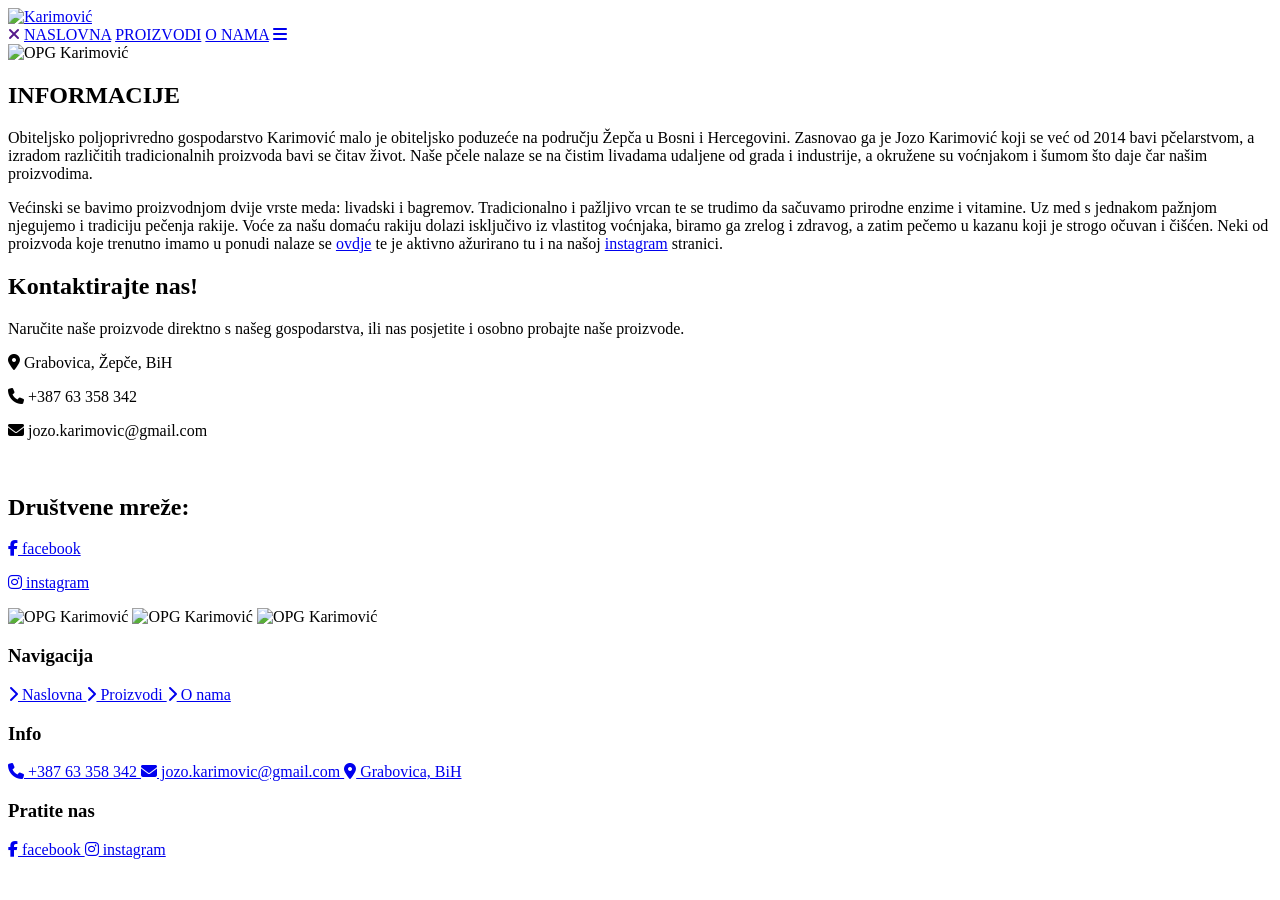
==== onama.html @ c3ba85f7 "Add files via upload" ====
<!DOCTYPE html>
<html lang="en">
<head>
   <meta charset="UTF-8">
   <meta name="viewport" content="width=device-width, initial-scale=1.0">
   <title>OPG Karimović</title>
   <link rel="stylesheet" href="https://cdnjs.cloudflare.com/ajax/libs/font-awesome/6.1.1/css/all.min.css">
   <link rel="stylesheet" href="css/style.css">
   <script src="js/script.js"></script>
   <link rel="icon" type="image/x-icon" href="images/favicon.ico">

</head>
<body>
   
<!-- header  -->

<header class="header">

   <section class="flex">

      <a href="index.html" class="logo"><img src="images/logo.png" alt="Karimović"></a>

      <nav class="topnav" id="topnav">
         
            <a href="" class="icon2"><i class="fas fa-times"></i></a>
             <a href="index.html">NASLOVNA</a>
             <a href="proizvodi.html">PROIZVODI</a>
             <a href="onama.html">O NAMA</a>
             <a href="javascript:void(0);" class="icon" onclick="myFunction()">
                 <i class="fa fa-bars"></i>
             </a>
     </nav>
   </section>

</header>


<div class="header-image">
   <img src="images/header.jpg" alt="OPG Karimović">
</div>



<!-- about  -->



<section class="about">

    <div class="content">
    <h1 class="heading"> INFORMACIJE</h1>
        <p>Obiteljsko poljoprivredno gospodarstvo Karimović malo je obiteljsko poduzeće na području Žepča u Bosni i Hercegovini. Zasnovao ga je Jozo Karimović koji se već od 2014 bavi pčelarstvom, a izradom različitih tradicionalnih proizvoda bavi se čitav život. Naše pčele nalaze se na čistim livadama udaljene od grada i industrije, a okružene su voćnjakom i šumom što daje čar našim proizvodima.
        </p>
        <p>Većinski se bavimo proizvodnjom dvije vrste meda: livadski i bagremov. Tradicionalno i pažljivo vrcan te se trudimo da sačuvamo prirodne enzime i vitamine. Uz med s jednakom pažnjom njegujemo i tradiciju pečenja rakije. Voće za našu domaću rakiju dolazi isključivo iz vlastitog voćnjaka, biramo ga zrelog i zdravog, a zatim pečemo u kazanu koji je strogo očuvan i čišćen. Neki od proizvoda koje trenutno imamo u ponudi nalaze se <a href="proizvodi.html"><span>ovdje</span></a> te je aktivno ažurirano tu i na našoj <a href="https://www.instagram.com/dulcisnatura/"><span>instagram</span></a> stranici.</p>
        </p>

        <h2>Kontaktirajte nas!</h2>
        <p>Naručite naše proizvode direktno s našeg gospodarstva, ili nas posjetite i osobno probajte naše proizvode.</p>
        <p><i class="fa-solid fa-location-dot"></i><span> Grabovica, Žepče, BiH</span> </p>
        <p><i class="fa-solid fa-phone"></i><span> +387 63 358 342</span></p>
        <p><i class="fa-solid fa-envelope"></i><span> jozo.karimovic@gmail.com</span></p>
<br>
        <h2>Društvene mreže:</h2>
        <p class="dm"><a href="https://www.facebook.com"> <i class="fab fa-facebook-f"></i> facebook </a></p>
        <p class="dm"><a href="https://www.instagram.com"> <i class="fab fa-instagram"></i> instagram </a></p>


        
</div> 

      <div class="image">
         <div class="slideshow">
            <img src="images/a1.png" class="slide active" alt="OPG Karimović">
            <img src="images/a2.png" class="slide" alt="OPG Karimović">
            <img src="images/a3.png" class="slide" alt="OPG Karimović">
         </div>
      </div>

</section>

<!-- footer -->

<footer>

    <div class="box-container">
 
        <div class="box">
            <h3>Navigacija</h3>
            <a href="index.html"> <i class="fas fa-chevron-right"></i> Naslovna </a>
            <a href="proizvodi.html"> <i class="fas fa-chevron-right"></i> Proizvodi </a>
            <a href="onama.html"> <i class="fas fa-chevron-right"></i> O nama </a>
        </div>
 
        <div class="box">
            <h3>Info</h3>
            <a href="#"> <i class="fas fa-phone"></i> +387 63 358 342 </a>
            <a href="mailto:jozo.karimovic@gmail.com"> <i class="fas fa-envelope"></i> jozo.karimovic@gmail.com </a>
            <a href="https://goo.gl/maps/Akxqu9mSqQsVGUqTA"> <i class="fas fa-map-marker-alt"></i> Grabovica, BiH </a>
        </div>
 
        <div class="box">
            <h3>Pratite nas</h3>
            <a href="https://www.facebook.com"> <i class="fab fa-facebook-f"></i> facebook </a>
            <a href="https://www.instagram.com"> <i class="fab fa-instagram"></i> instagram </a>
          
        </div>
 
    </div>

 </footer>
</body>
</html>
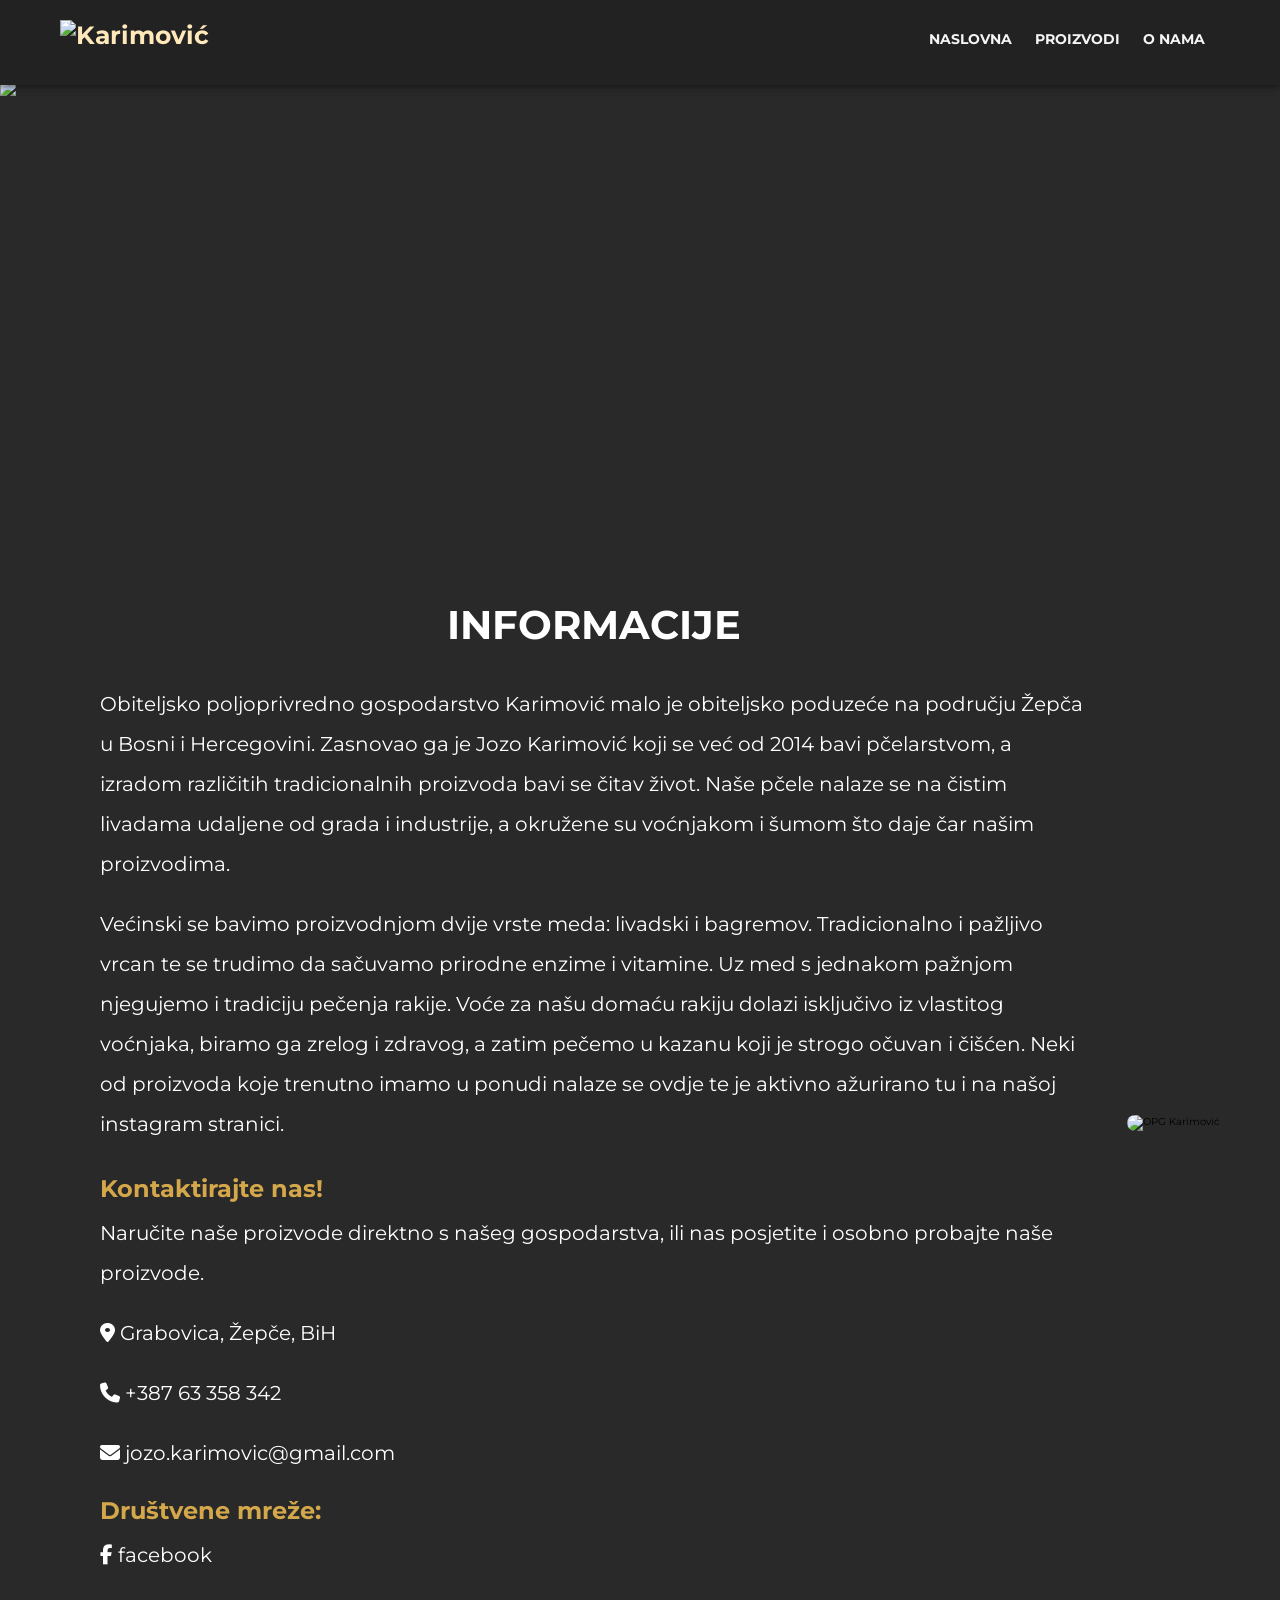
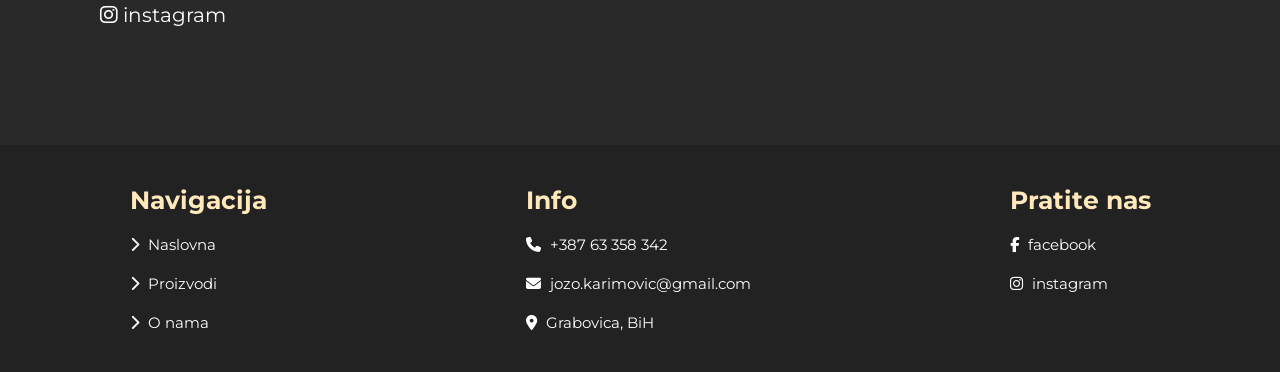
==== commit 0d2c911f: "Update onama.html" ====
--- a/onama.html
+++ b/onama.html
@@ -70,9 +70,9 @@
 
       <div class="image">
          <div class="slideshow">
-            <img src="images/a1.png" class="slide active" alt="OPG Karimović">
-            <img src="images/a2.png" class="slide" alt="OPG Karimović">
-            <img src="images/a3.png" class="slide" alt="OPG Karimović">
+            <img src="images/a1.jpg" class="slide active" alt="OPG Karimović">
+            <img src="images/a2.jpg" class="slide" alt="OPG Karimović">
+            <img src="images/a3.jpg" class="slide" alt="OPG Karimović">
          </div>
       </div>
 
@@ -109,4 +109,4 @@
 
  </footer>
 </body>
-</html>+</html>
--- a/css/style.css
+++ b/css/style.css
@@ -0,0 +1,600 @@
+@import url('https://fonts.googleapis.com/css2?family=DM+Sans:ital,opsz,wght@0,9..40,100..1000;1,9..40,100..1000&family=Montserrat:ital,wght@0,100..900;1,100..900&display=swap');
+
+*{
+   font-family: 'Montserrat', sans-serif;
+   margin:0; padding:0;
+   box-sizing: border-box;
+   outline: none; border:none;
+   text-decoration: none;
+   transition: .2s linear;
+}
+
+html{
+   overflow-x: hidden;
+   font-size: 62.5%;
+   scroll-behavior: smooth;
+   scroll-padding-top: 8rem;
+}
+
+body{
+   background-color: #292929;
+}
+
+section{
+   margin:0 auto;
+   padding:2rem;
+   max-width:1200px;
+}
+
+.heading{
+   margin-bottom: 2.5rem;
+   text-align: center;
+   font-size: 4rem;
+   color:#FFF;
+   text-transform: uppercase;
+}
+
+.heading span{
+   color:#FFE8B9;
+   text-transform: uppercase;
+}
+
+.header{
+   
+   position: fixed;
+   top:0; 
+   left:0; 
+   right:0;
+   z-index: 1000;
+   background-color: #222222;
+   box-shadow:0px 0px 8px #0e0e0e;
+}
+
+.header .flex{
+   position: relative;
+   display: flex;
+   align-items: center;
+   justify-content: space-between;
+}
+
+.header-image{
+   margin-top: 8rem;  
+   width: 100%;
+   line-height: 0;
+}
+
+.header-image img{
+   width: 100%;
+   height: 45rem;
+   object-fit: cover;
+   display: block;
+}
+
+
+.topnav {
+   position: absolute;
+   top: 3rem;
+   right: 25px;
+   text-align: right;
+}
+
+.topnav a {
+   text-decoration: none;
+   color:whitesmoke;
+   text-transform: uppercase;
+   font-size: 14px;
+   font-weight: 700;
+   padding: 0px 10px;
+}
+
+
+.topnav a:hover {
+   color: #FFE8B9;
+}
+
+.topnav a.icon {
+   display: none;
+}
+
+.topnav a.icon2 {
+   display: none;
+}
+
+
+.header .flex .navbar a{
+   margin-left: 2rem;
+   color:#FFF;
+   font-size: 2rem;
+}
+
+.header .flex .navbar a:hover{
+   color:#FFE8B9;
+}
+
+.header .flex .logo{
+   font-size: 2.5rem;
+   color:#FFE8B9;
+   font-family: 'DM Sans', sans-serif;
+   font-weight: bold;
+   display: flex;         
+   align-items: center;    
+}
+
+.header .flex .logo img{   
+   height: 4.5rem;
+   width: auto;
+   display: block;
+}
+
+
+.home{
+   margin-top: 6rem;
+}
+
+.home .row{
+   display: flex;
+   align-items: center;
+   flex-wrap: wrap-reverse;
+   gap:1.5rem;
+}
+
+.home .row .content{
+   flex:1 1 40rem;
+   text-align: left;
+   padding-left: 1rem;
+}
+
+.home .row .image{
+   flex:1 1 40rem;
+}
+
+.home .row .image img{
+   width: 100%;
+   border-radius: 3rem;;
+}
+
+.home .row .image .slideshow {
+      position: relative;
+      width: 100%;
+}
+
+.home .row .image .slideshow .slide {
+      display: none;
+      width: 100%;
+      opacity: 0;
+      transition: opacity 1s ease-in-out;
+}
+   
+.home .row .image .slideshow .slide.active {
+      display: block;
+      opacity: 1;
+}
+
+.home .row .content h1{
+   margin-bottom: 1rem;
+   font-size: 6rem;
+   color:#FFF;
+   line-height: 1;
+}
+
+.home .row .content h1 span{
+   color:#FFE8B9;
+}
+
+.home .row .content h2{
+   margin-bottom: 1rem;
+   font-size: 2rem;
+   color:#FFF;
+   line-height: 1;
+   font-weight: 400;
+}
+
+.home .row .content p span {
+   font-size: 2rem;
+   color: #d4a74b;
+   font-weight:600;
+}
+
+.about {
+   display: flex;
+   margin-top: 1rem;
+   align-items:center;
+   flex-wrap: wrap;
+}
+ 
+ 
+.about .content {
+   flex: 1 1 42rem;
+   padding: 4rem;
+}
+
+.about .content h2 {
+   font-size: 2.4rem;
+   color:#d4a74b;
+}
+ 
+ .about .content h3 {
+   font-size: 3rem;
+   text-transform: uppercase;
+   color: #FFF;
+   padding-bottom: 1rem;
+ }
+ 
+ 
+ .about .content h4 {
+   font-size: 2rem;
+   text-transform: uppercase;
+   color: #FFF;
+   padding-bottom: 2rem;
+   padding-top: 2rem;
+ }
+
+ .about .content p {
+   font-size: 2rem;
+   color: #fff;
+   padding: 1rem 0;
+   line-height: 2;
+ }
+
+.about .image .slideshow img {
+   width: 100%;
+   
+   border-radius: 3rem;;
+}
+
+.about .image .slideshow {
+      position: relative;
+      width: 100%;
+}
+
+.about .image .slideshow .slide {
+      display: none;
+      width: 100%;
+      opacity: 0;
+      transition: opacity 1s ease-in-out;
+}
+
+.about .image .slideshow .slide.active {
+      display: block;
+      opacity: 1;
+}
+
+.about a {
+   color: white;
+}
+
+.about a:hover {
+   color:#d4a74b;
+}
+
+footer{
+   background-color: #222222;
+   padding-bottom: 3rem;
+   padding-top: 3rem;
+   margin-top: 4rem;
+}
+
+footer .box-container{
+   display: flex;
+   justify-content: space-around;
+}
+
+footer .box-container .box h3{
+   font-size: 2.5rem;
+   color: #FFE8B9;
+   padding: 1rem 0;
+}
+
+footer .box-container .box a{
+   display: block;
+   font-size: 1.5rem;
+   padding: 1rem 0;
+   color: white;
+   
+}
+
+footer .box-container .box a i{
+   padding-right: .5rem;
+}
+
+footer .box-container .box a:hover i{
+   padding-right:2rem;
+}
+
+.products{
+   margin-top: 2.5rem;
+}
+.products .box-container {
+   display: flex;
+   flex-wrap: wrap;      
+   justify-content: center; 
+   padding-top: 3rem;
+   gap: 1rem;               
+ }
+
+.products .box-container .box {
+   text-align: center;
+   background: #fff;
+   box-shadow: 0 0.5rem 1rem rgba(0, 0, 0, 0.2);
+   border-radius: .5rem;
+   margin: 1rem;
+   flex: 1 1 28rem; 
+   max-width: 32rem; 
+ }
+
+ .products .box-container .box:hover {
+   background-color:#FFE8B9;
+   transition-timing-function: ease; 
+ }
+ 
+ 
+ .products .box-container .box .image {
+   position: relative;
+   overflow: hidden; 
+ }
+ 
+.products .box-container .box .image img {
+   width: 100%;         
+   height: 30rem;
+   object-fit: cover;    
+   animation: fadeIn .2s linear;
+   border-radius: 0.5rem;
+ }
+ 
+ 
+ .products .box-container .box .image .icons a {
+   display: block;
+   margin-top: 1rem;
+   height: 4.5rem;
+   width: 4.5rem;
+   line-height: 4.5rem;
+   font-size: 1.7rem;
+   border-radius: 50%;
+   color: #fff;
+ }
+ 
+ .products .box-container .box .content {
+   padding: 2rem;
+ }
+ 
+
+ .products .box-container .box .content h3 {
+   font-size: 2rem;
+   color: #333;
+ }
+ 
+
+ .products .box-container .box .content .price {
+   font-size: 2.2rem;
+   color: black;
+   padding-bottom: .7rem;
+   padding-top: .5rem;
+ }
+ 
+ .products .box-container .box .content .price span {
+   color: #666;
+   font-size: 1.5rem;
+   text-decoration: line-through;
+ }
+ 
+ .products .box-container .box .content .stars i {
+   font-size: 1.7rem;
+   color: gold;
+ }
+ 
+.products h2 {
+   color:white;
+   font-size: 3rem;
+   text-align: center;
+   font-weight: 400;
+}
+
+.products h2 span {
+   color:#FFE8B9;
+}
+
+ .overlay {
+   position: absolute;
+   top: 0;
+   bottom: 0;
+   left: 0;
+   right: 0;
+   opacity: 0;
+   transition: .5s ease;
+   background-color: rgba(51, 51, 51, 0.89);
+ }
+ 
+ .products .box-container .box:hover .overlay {
+   opacity: 1;
+ }
+ 
+ .img_text {
+   color: #d4a74b;
+   font-size: 30px;
+   top:40%;
+   bottom: 100%;
+   left: 50%;
+   position: absolute;
+   transform: translate(-50%, -50%);
+   text-align: center;
+   font-weight: bold;
+ }
+
+ .btn {
+   margin-top: 1rem;
+   display: inline-block;
+   border-radius: .5rem;
+   padding: 1rem 3rem;
+   font-size: 1.7rem;
+   color: #fff;
+   cursor: pointer;
+   background: #d4a74b;
+ }
+/* media query  */
+
+@media (max-width:990px){
+
+   html{
+      font-size: 55%;
+      overflow-x: hidden;
+   }
+
+   .home {
+      margin-bottom: -23rem;
+   }
+
+   .home .row .content h3{
+      font-size: 8rem;
+   }
+
+   .products{
+      margin-top: 10rem;
+   }
+   
+   .products .box-container {
+      display: flex;
+      justify-content: space-evenly;
+      flex-wrap: wrap;
+    }
+
+    footer {
+       margin-top: 30rem;
+    }
+    .about {
+       margin-bottom: -20rem;
+    }
+
+    
+   .products {
+      margin-bottom: -26rem;
+   }
+
+
+}
+
+@media (max-width:770px){
+
+
+   .home .row .content h3{
+      font-size: 6rem;
+   }
+
+
+   .header-image img{
+      height: 30rem;
+   }
+   
+   .products {
+      margin-bottom: -20rem;
+   }
+
+
+}
+
+@media (max-width:450px){
+
+   html{
+      font-size: 50%;
+      overflow-x: hidden;
+   }
+   
+   .home .row .content h3{
+      font-size: 5rem;
+   }
+
+   .heading{
+      font-size: 3rem;
+   }
+
+
+   .header-image img{
+      height: 10rem;
+   }
+}
+
+@media screen and (max-width:640px) {
+
+   html {
+   overflow-x: hidden;
+   }
+
+   .topnav {
+       width: auto;
+       display:inline-block;
+       background-color: #202020;
+       border-radius: 3rem;
+   }
+
+   .topnav a {
+       display: none;
+
+   }
+
+   .topnav a.icon {
+       display:block;
+       font-size: 22px;
+   }
+
+   .topnav.responsive a {
+       display: block;
+       width: 250px;
+       text-align:center;
+       padding: 30px 0;
+   }
+
+   .topnav.responsive a:hover {
+       background-color: #696969;
+       border-radius: 3rem;
+   }
+
+   .topnav.responsive a.icon {
+       display: none;
+       padding-top: -1rem;
+   }
+
+   .box-container {
+      flex-direction: column;
+   }
+
+   .products .box-container {
+   align-items: center;  
+   }
+
+   footer .box-container {
+      flex-direction: column;
+      padding-left: 5rem;
+   }
+
+   footer {
+      margin-top: -6rem;
+   }
+
+   .products {
+      margin-bottom: 10rem;
+   }
+
+   .header-image img{
+      height: 26rem;
+   }
+
+   .about .image {
+      margin-bottom: 20rem;
+   }
+
+   
+   .home .row .image img{
+      margin-bottom: 3rem;
+   }
+
+   .home .row .content {
+      margin-bottom: 25rem;
+   }
+}
+
+
+@media screen and (max-width:400px) {
+   .header {
+      width: 390px;
+   }
+   
+}
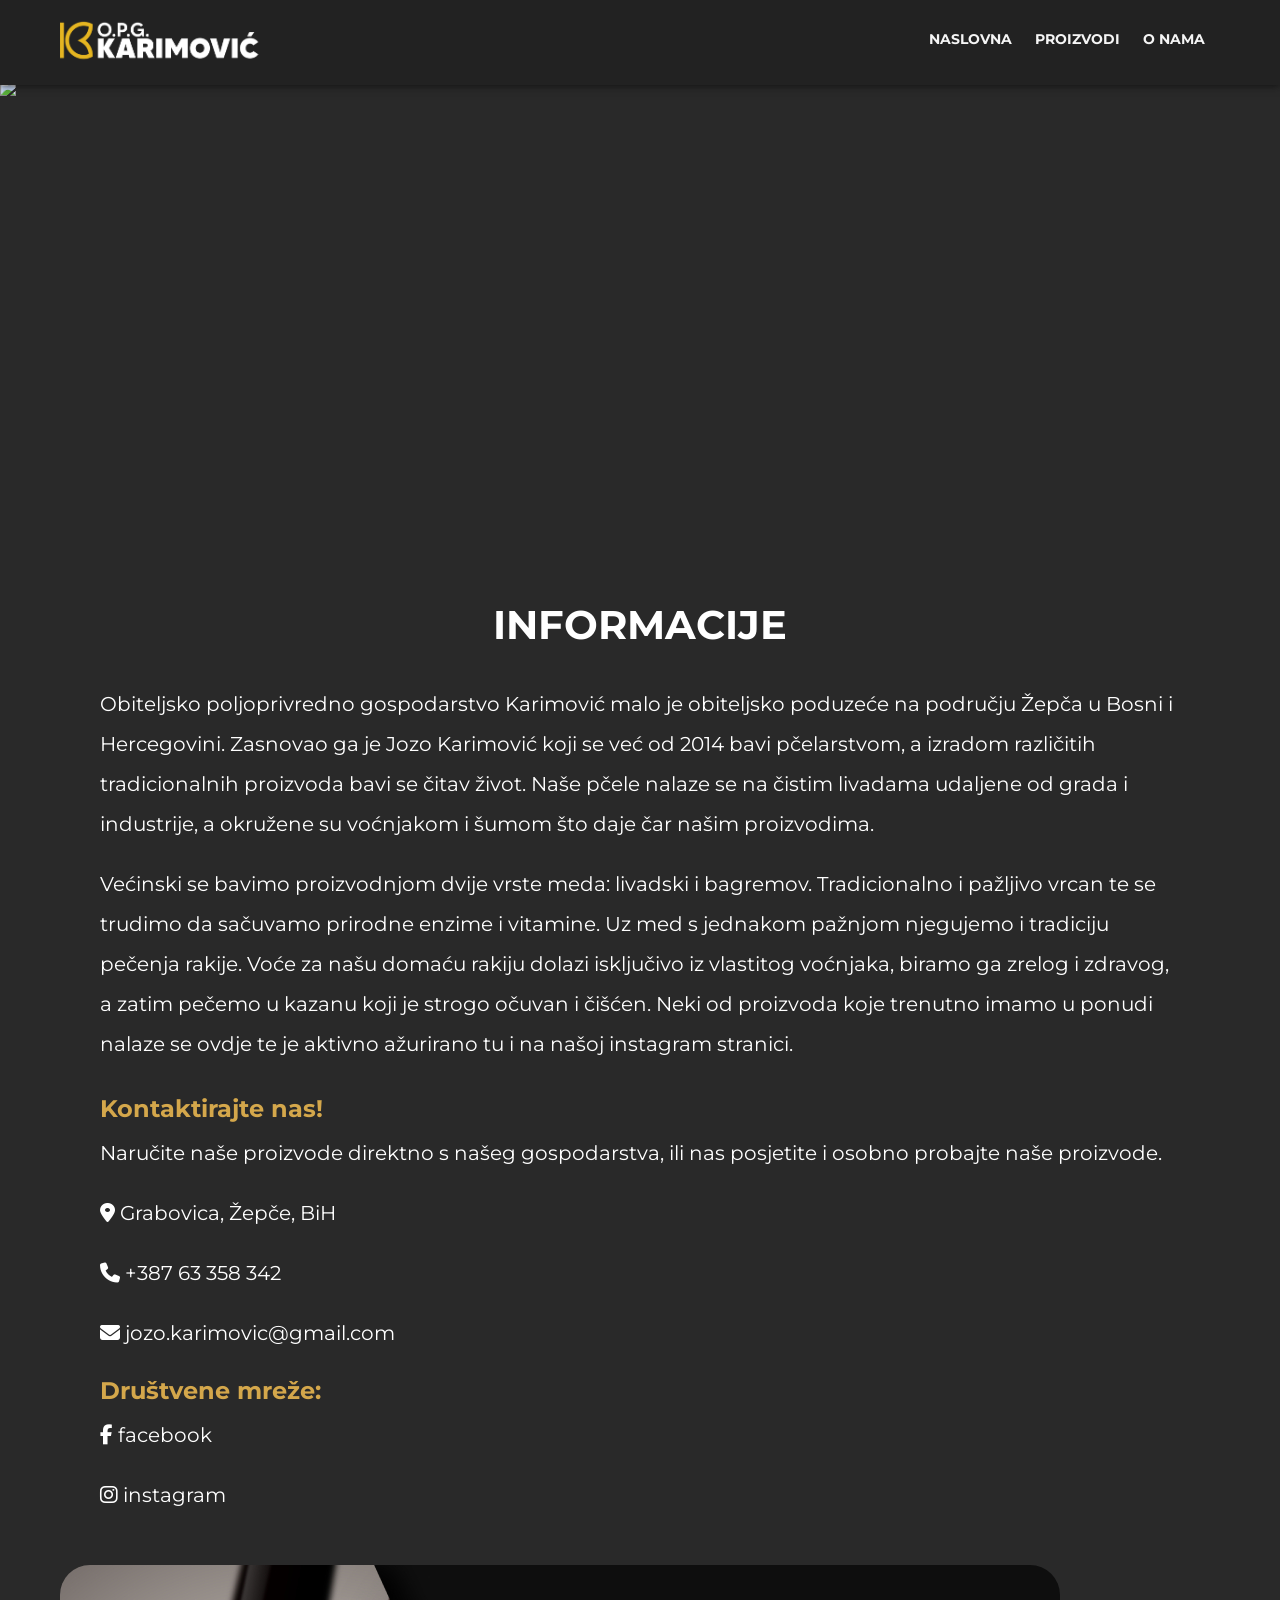
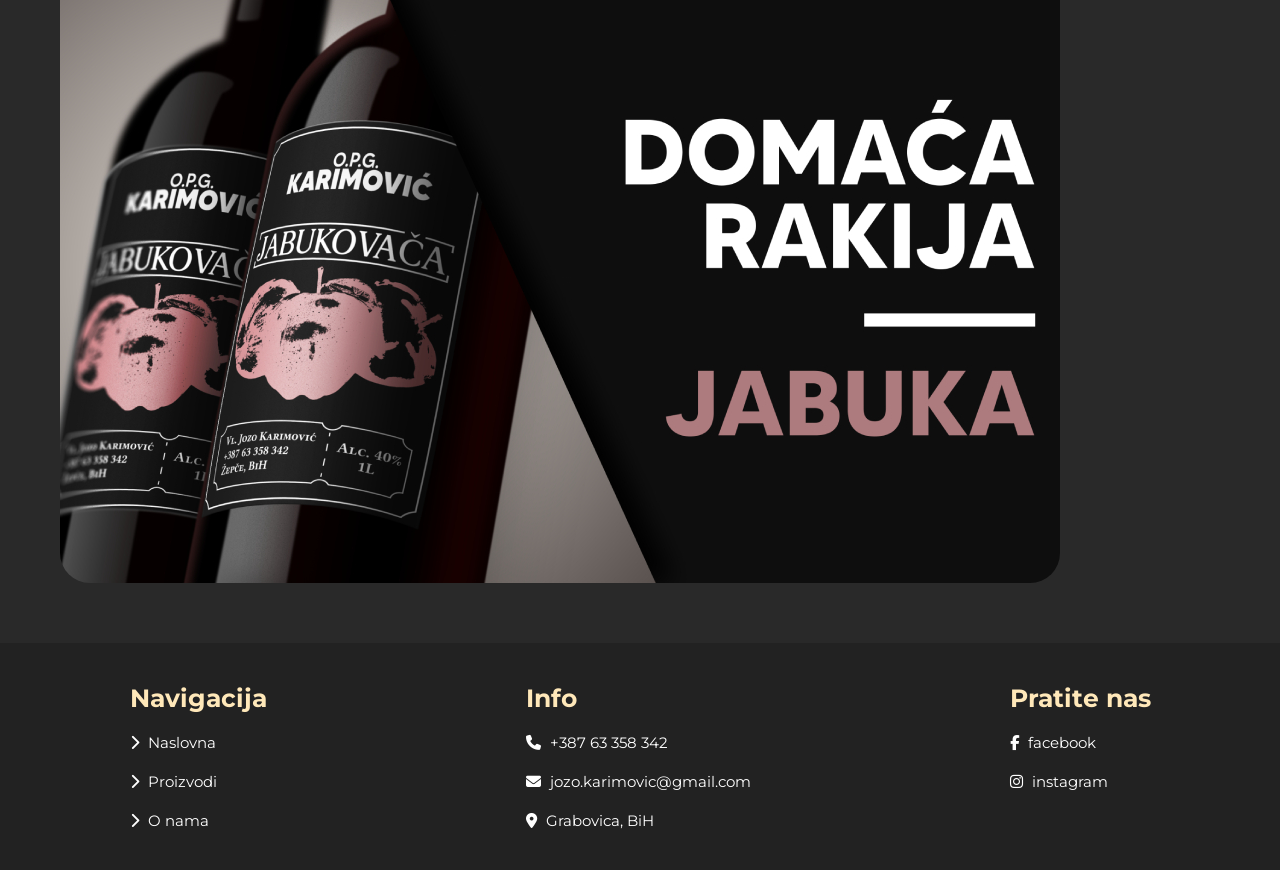
==== commit 205016b8: "Update onama.html" ====
--- a/onama.html
+++ b/onama.html
@@ -36,7 +36,7 @@
 
 
 <div class="header-image">
-   <img src="images/header.jpg" alt="OPG Karimović">
+   <img src="./images/header.jpg" alt="OPG Karimović">
 </div>
 
 
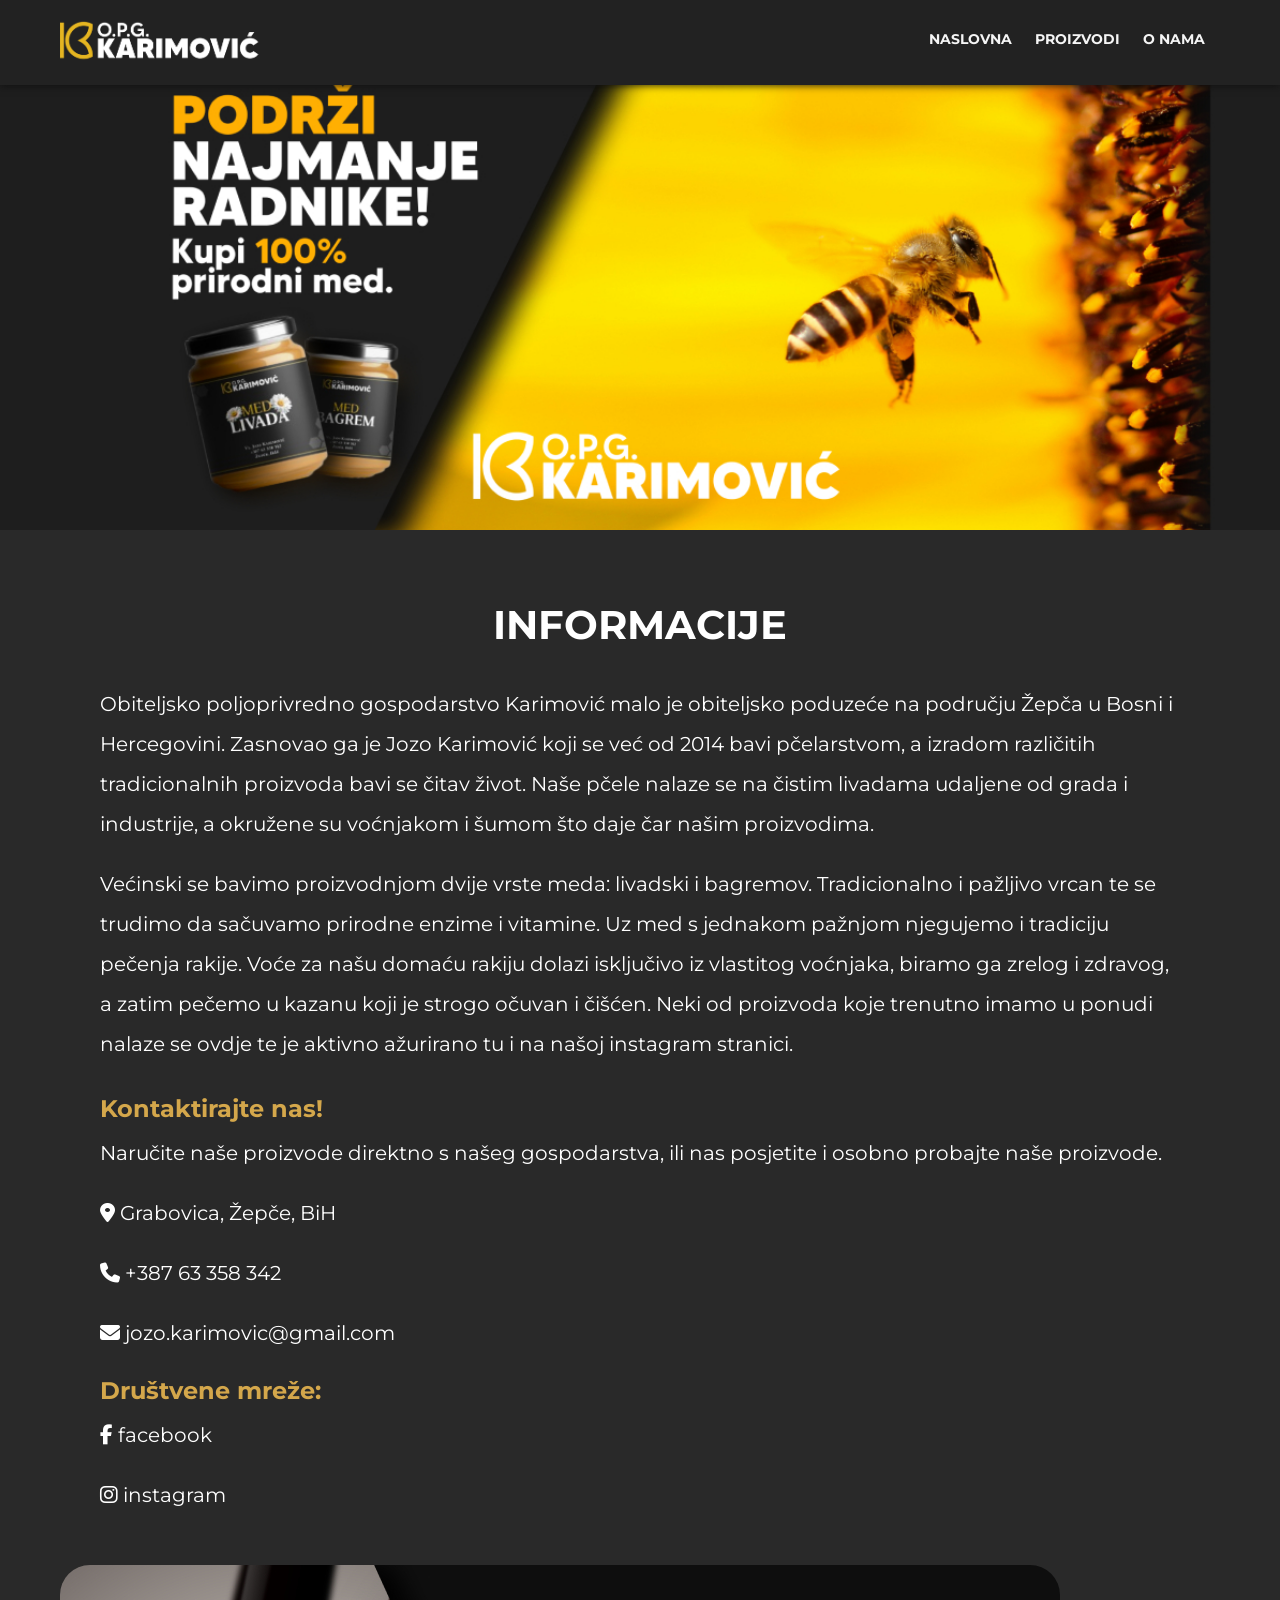
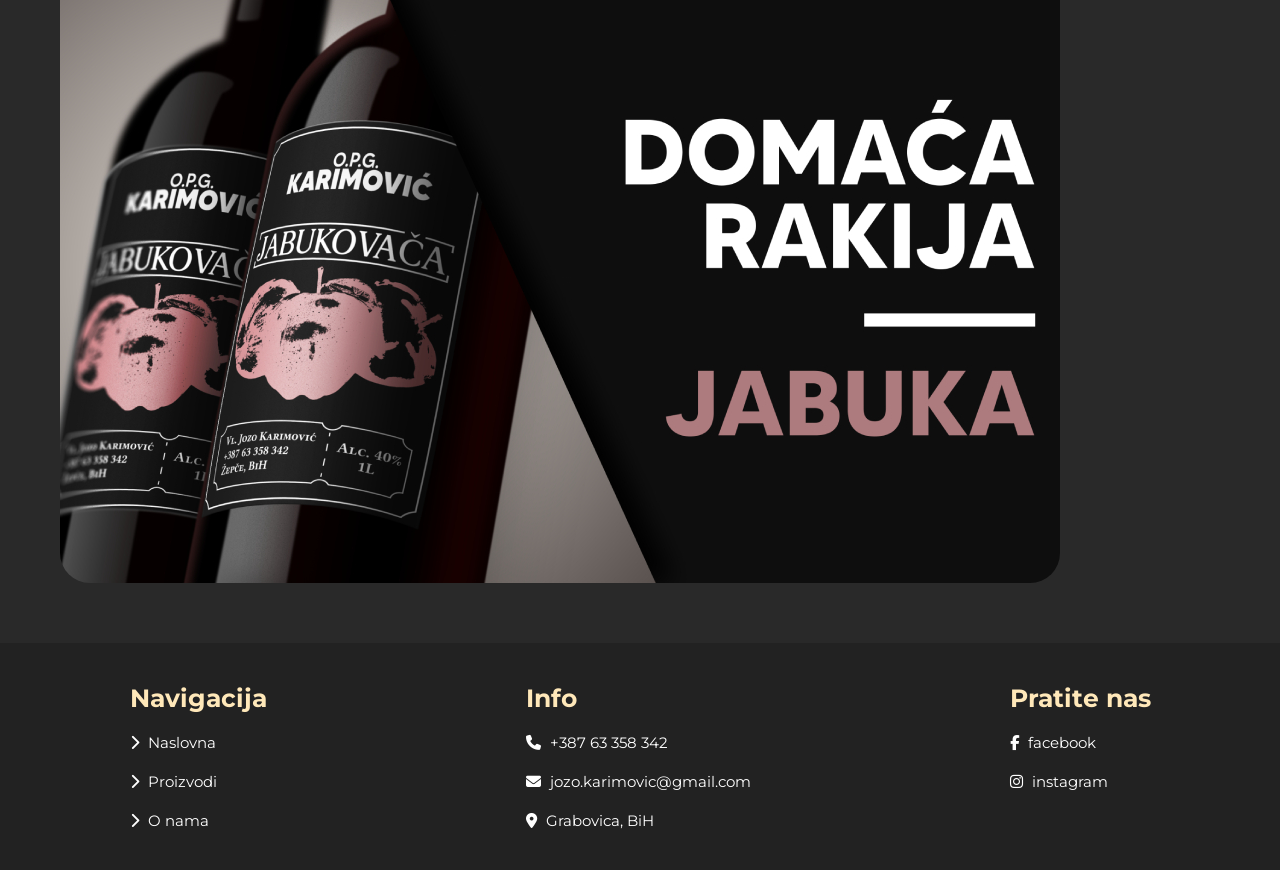
==== commit 998c8637: "Update onama.html" ====
--- a/onama.html
+++ b/onama.html
@@ -101,7 +101,7 @@
         <div class="box">
             <h3>Pratite nas</h3>
             <a href="https://www.facebook.com"> <i class="fab fa-facebook-f"></i> facebook </a>
-            <a href="https://www.instagram.com"> <i class="fab fa-instagram"></i> instagram </a>
+            <a href="https://www.instagram.com/dulcisnatura/"> <i class="fab fa-instagram"></i> instagram </a>
           
         </div>
  
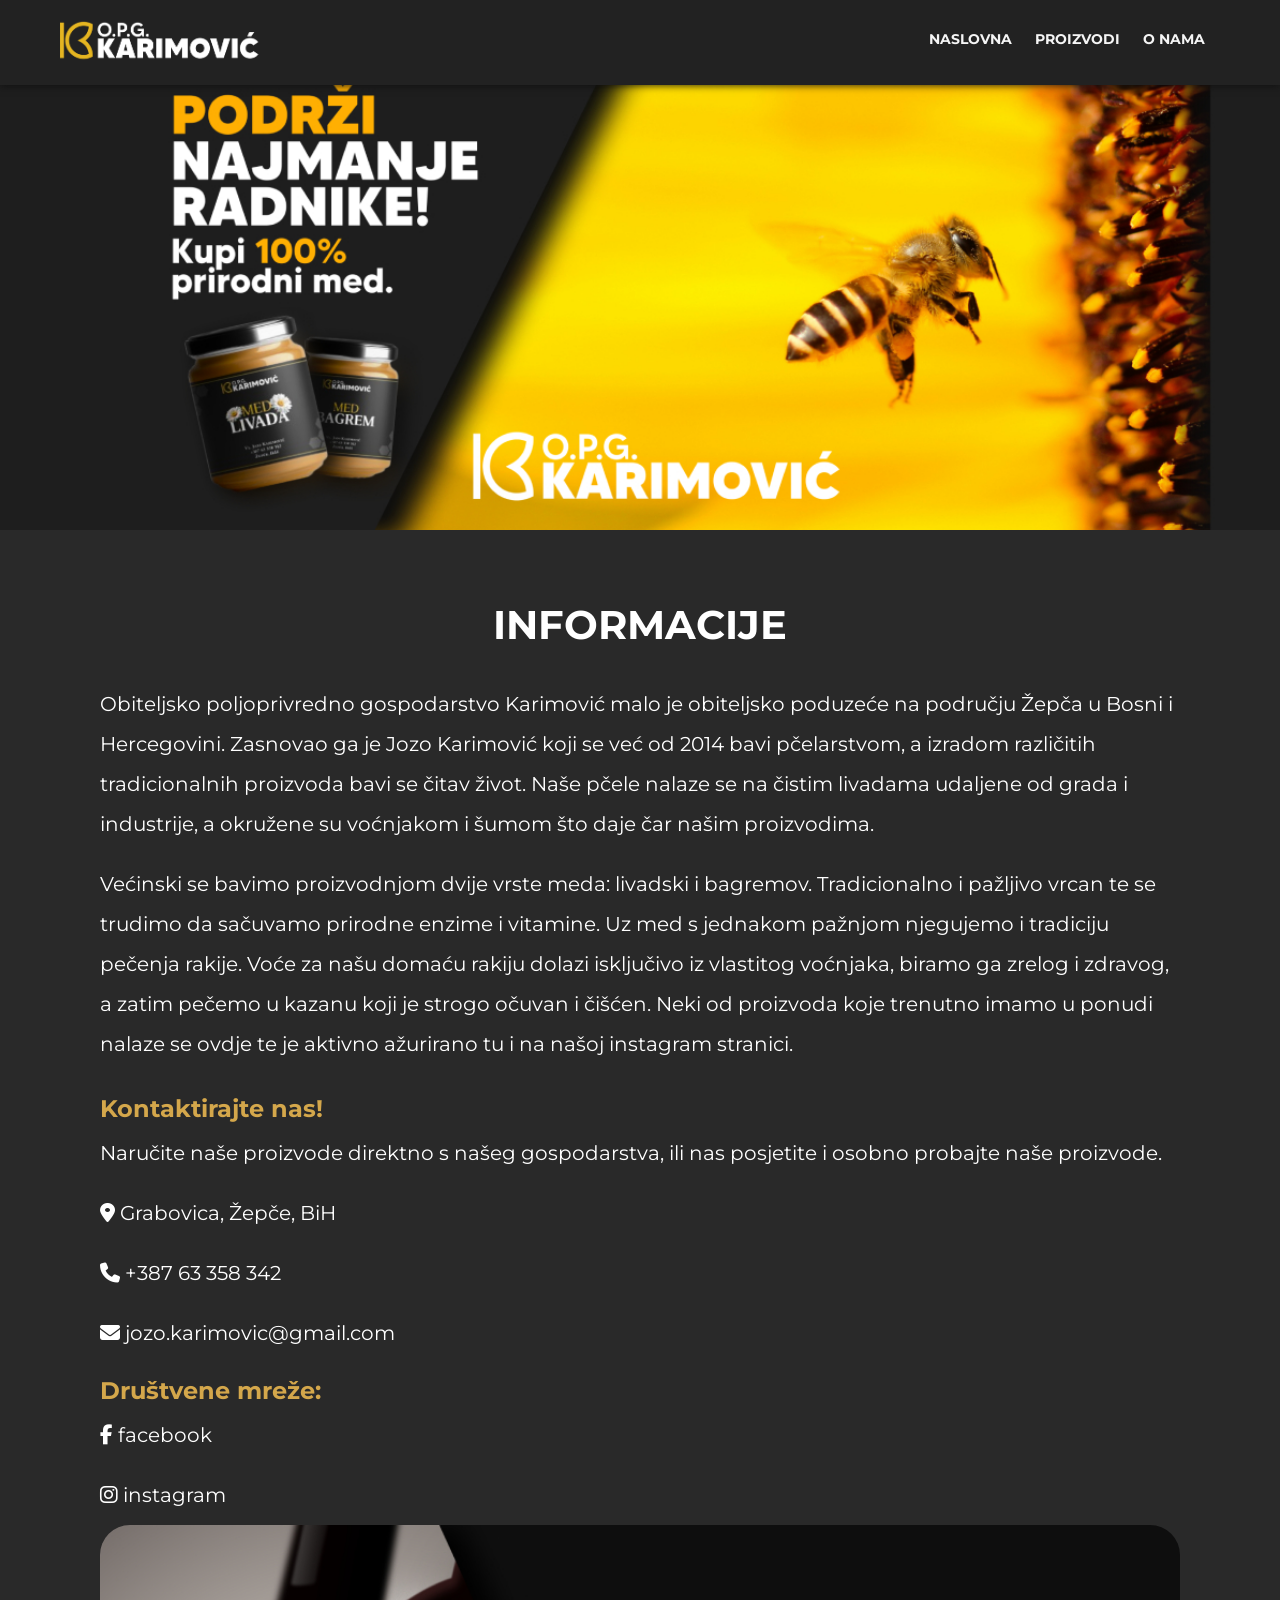
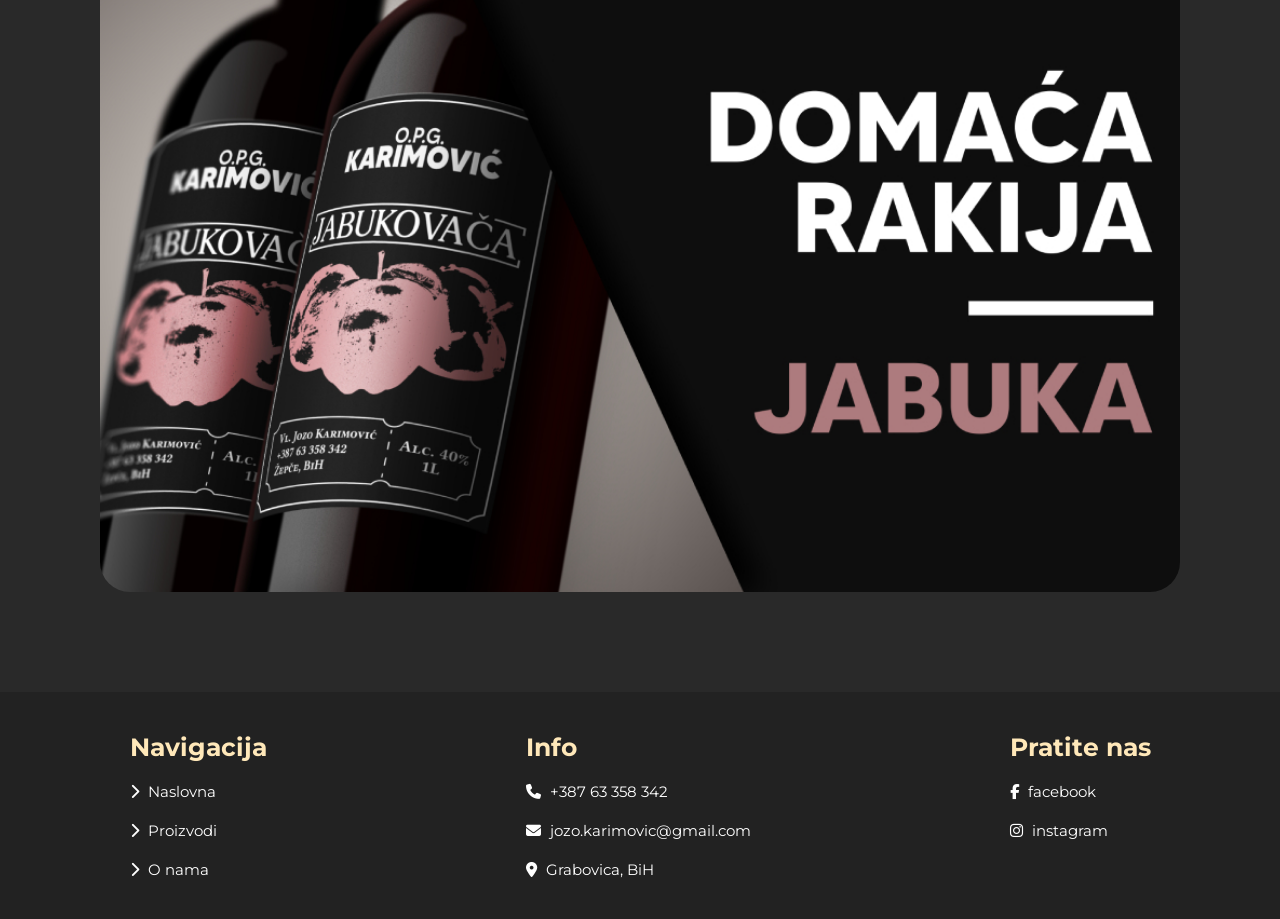
==== commit aebfb1c8: "Update onama.html" ====
--- a/onama.html
+++ b/onama.html
@@ -65,9 +65,6 @@
         <p class="dm"><a href="https://www.instagram.com"> <i class="fab fa-instagram"></i> instagram </a></p>
 
 
-        
-</div> 
-
       <div class="image">
          <div class="slideshow">
             <img src="images/a1.jpg" class="slide active" alt="OPG Karimović">
@@ -75,6 +72,8 @@
             <img src="images/a3.jpg" class="slide" alt="OPG Karimović">
          </div>
       </div>
+        
+</div> 
 
 </section>
 
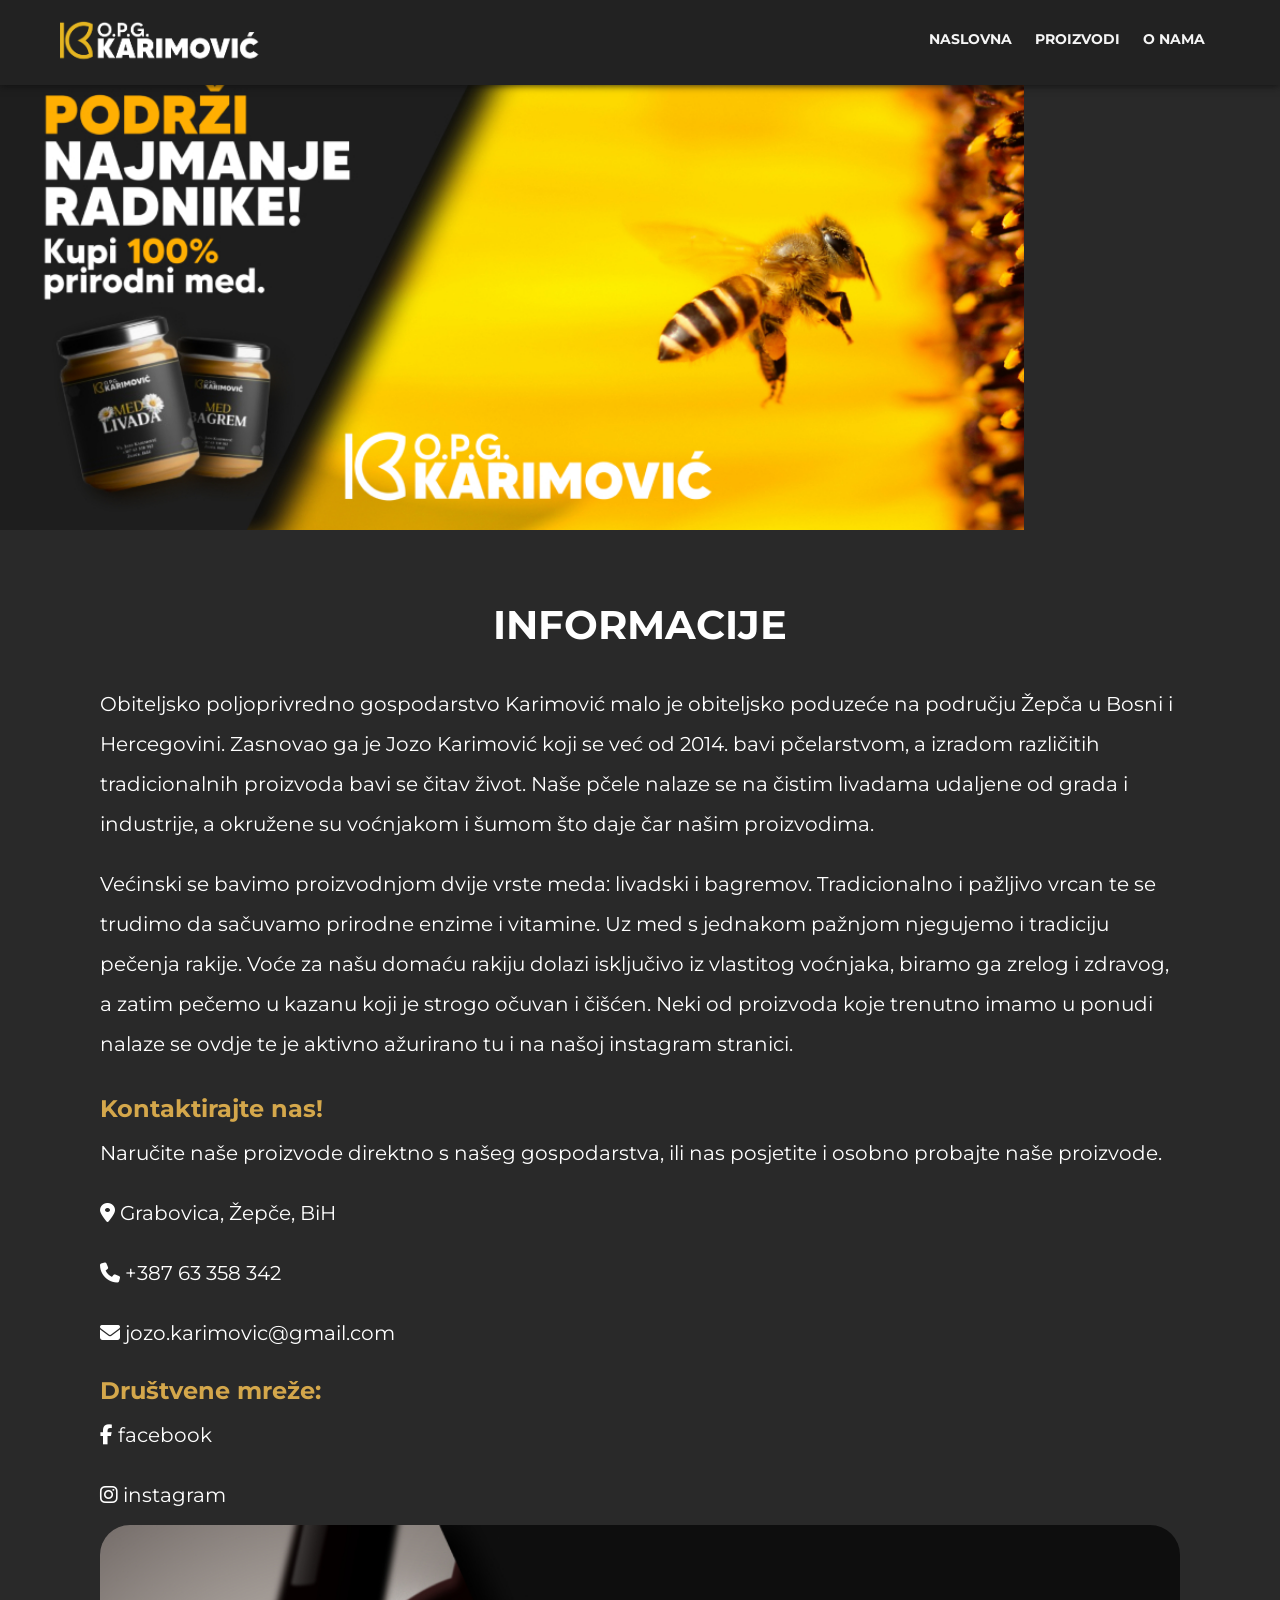
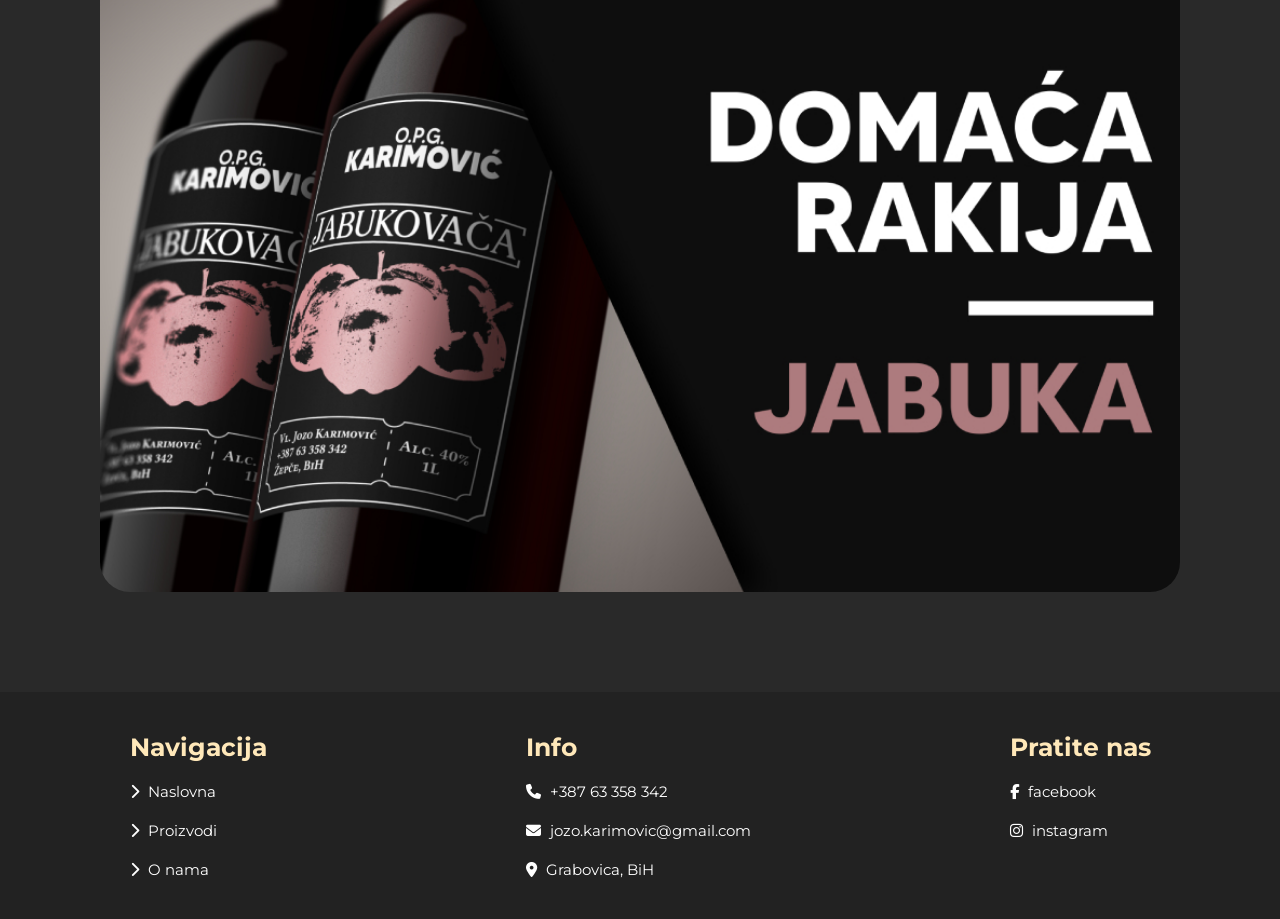
==== commit 136e9d1a: "Update onama.html" ====
--- a/onama.html
+++ b/onama.html
@@ -49,7 +49,7 @@
 
     <div class="content">
     <h1 class="heading"> INFORMACIJE</h1>
-        <p>Obiteljsko poljoprivredno gospodarstvo Karimović malo je obiteljsko poduzeće na području Žepča u Bosni i Hercegovini. Zasnovao ga je Jozo Karimović koji se već od 2014 bavi pčelarstvom, a izradom različitih tradicionalnih proizvoda bavi se čitav život. Naše pčele nalaze se na čistim livadama udaljene od grada i industrije, a okružene su voćnjakom i šumom što daje čar našim proizvodima.
+        <p>Obiteljsko poljoprivredno gospodarstvo Karimović malo je obiteljsko poduzeće na području Žepča u Bosni i Hercegovini. Zasnovao ga je Jozo Karimović koji se već od 2014. bavi pčelarstvom, a izradom različitih tradicionalnih proizvoda bavi se čitav život. Naše pčele nalaze se na čistim livadama udaljene od grada i industrije, a okružene su voćnjakom i šumom što daje čar našim proizvodima.
         </p>
         <p>Većinski se bavimo proizvodnjom dvije vrste meda: livadski i bagremov. Tradicionalno i pažljivo vrcan te se trudimo da sačuvamo prirodne enzime i vitamine. Uz med s jednakom pažnjom njegujemo i tradiciju pečenja rakije. Voće za našu domaću rakiju dolazi isključivo iz vlastitog voćnjaka, biramo ga zrelog i zdravog, a zatim pečemo u kazanu koji je strogo očuvan i čišćen. Neki od proizvoda koje trenutno imamo u ponudi nalaze se <a href="proizvodi.html"><span>ovdje</span></a> te je aktivno ažurirano tu i na našoj <a href="https://www.instagram.com/dulcisnatura/"><span>instagram</span></a> stranici.</p>
         </p>
--- a/css/style.css
+++ b/css/style.css
@@ -59,7 +59,7 @@
 
 .header-image{
    margin-top: 8rem;  
-   width: 100%;
+   width: 80%;
    line-height: 0;
 }
 
@@ -238,12 +238,10 @@
 
 .about .image .slideshow img {
    width: 100%;
-   
    border-radius: 3rem;;
 }
 
 .about .image .slideshow {
-      position: relative;
       width: 100%;
 }
 
@@ -508,7 +506,7 @@
 
 
    .header-image img{
-      height: 10rem;
+      height: 8rem;
    }
 }
 
@@ -597,4 +595,4 @@
       width: 390px;
    }
    
-}+}
